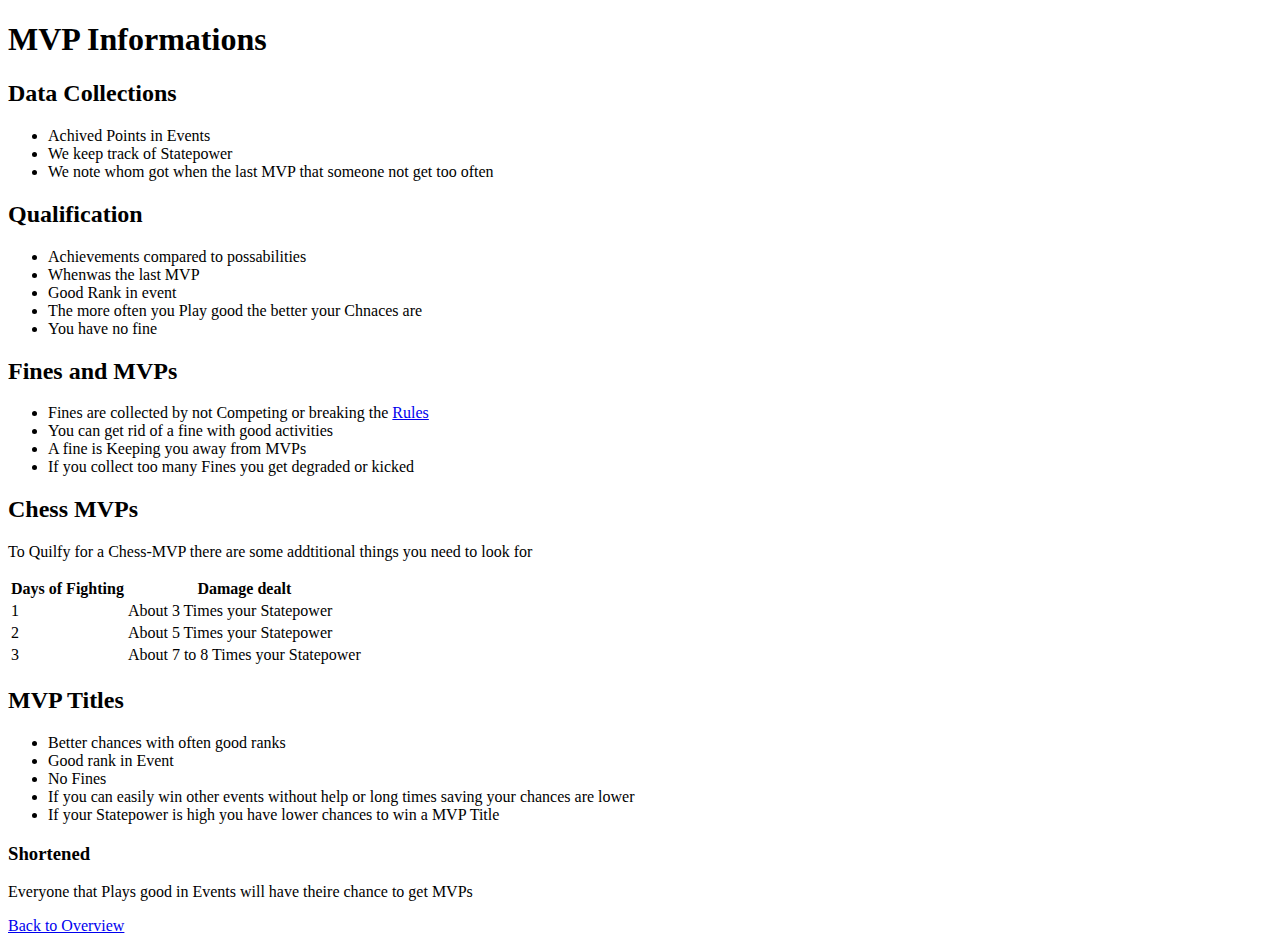
==== docs/allianceMVPs.html @ bcccf96e "prepare Pages" ====
<!DOCTYPE html>
<html lang="en">
<head>
    <meta charset="UTF-8">
    <meta name="viewport" content="width=device-width, initial-scale=1.0">
    <a href="index.html" id="backLink"></a>
    <title>Document</title>
</head>
<body>
    <div>

        <h1>MVP Informations</h1>

        <h2>Data Collections</h2>
        <ul>
            <li>Achived Points in Events</li>
            <li>We keep track of Statepower</li>
            <li>We note whom got when the last MVP that someone not get too often</li>
        </ul>

        <h2>Qualification</h2>
        <ul>
            <li>Achievements compared to possabilities</li>
            <li>Whenwas the last MVP</li>
            <li>Good Rank in event</li>
            <li>The more often you Play good the better your Chnaces are</li>
            <li>You have no fine</li>
        </ul>

        <h2>Fines and MVPs</h2>
        <ul>
            <li>Fines are collected by not Competing or breaking the <a href="allianceRules.html">Rules</a></li>
            <li>You can get rid of a fine with good activities</li>
            <li>A fine is Keeping you away from MVPs</li>
            <li>If you collect too many Fines you get degraded or kicked</li>
        </ul>

        <h2>Chess MVPs</h2>
        <p>To Quilfy for a Chess-MVP there are some addtitional things you need to look for</p>
        <table>
            <tr>
                <th>Days of Fighting</th>
                <th>Damage dealt</th>
            </tr>
            <tr>
                <td>1</td>
                <td>About 3 Times your Statepower</td>
            </tr>
            <tr>
                <td>2</td>
                <td>About 5 Times your Statepower</td>
            </tr>
            <tr>
                <td>3</td>
                <td>About 7 to 8 Times your Statepower</td>
            </tr>
        </table>


        <h2>MVP Titles</h2>
        <ul>
            <li>Better chances with often good ranks</li>
            <li>Good rank in Event</li>
            <li>No Fines</li>
            <li>If you can easily win other events without help or long times saving your chances are lower</li>
            <li>If your Statepower is high you have lower chances to win a MVP Title</li>
        </ul>

        <h3>Shortened</h3>
        <p>Everyone that Plays good in Events will have theire chance to get MVPs</p>

        <div>
            <a href="index.html" class="button">Back to Overview</a>
        </div>

    </div>
</body>
</html>
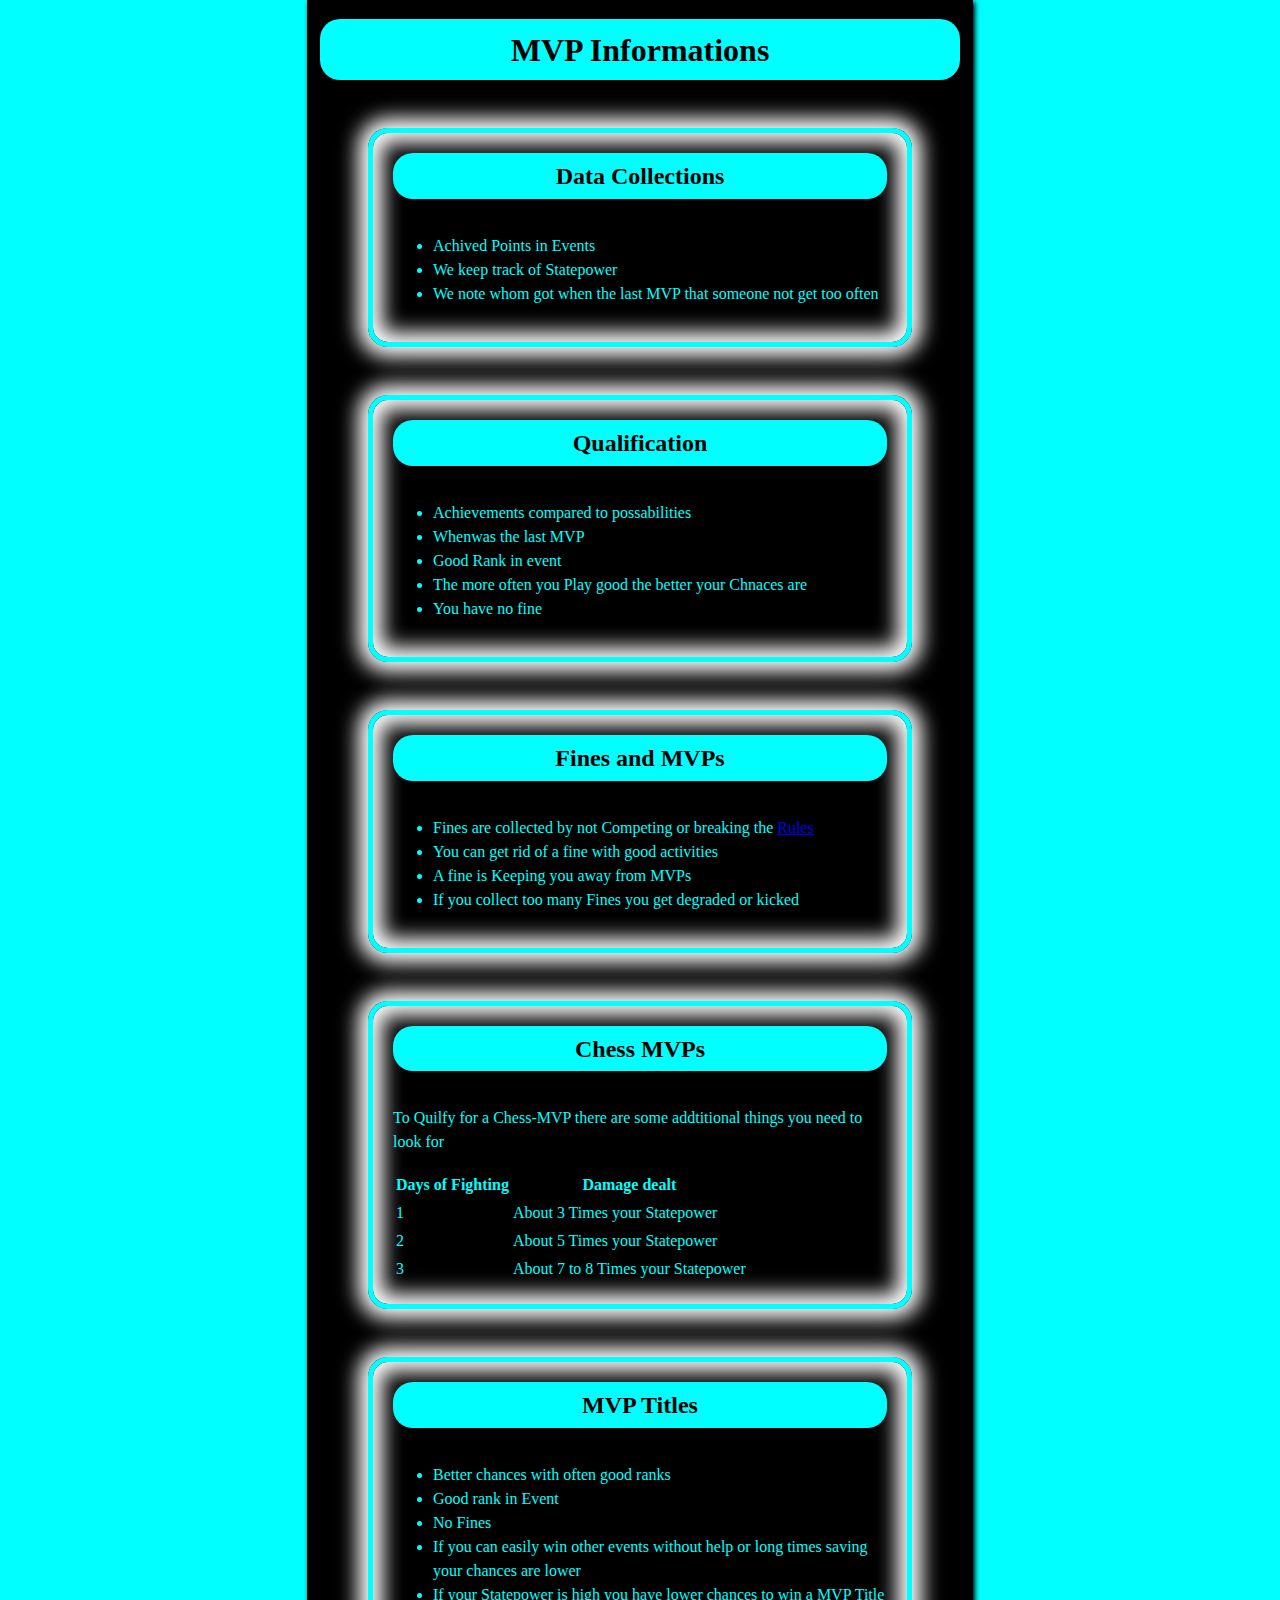
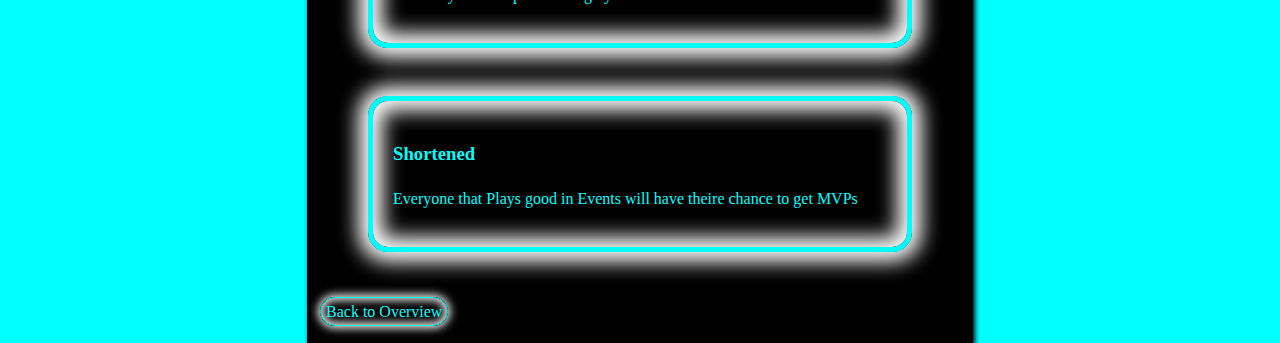
==== commit a1811319: "designe" ====
--- a/docs/allianceMVPs.html
+++ b/docs/allianceMVPs.html
@@ -1,78 +1,89 @@
 <!DOCTYPE html>
 <html lang="en">
+
 <head>
     <meta charset="UTF-8">
     <meta name="viewport" content="width=device-width, initial-scale=1.0">
-    <a href="index.html" id="backLink"></a>
-    <title>Document</title>
+    <link rel="stylesheet" href="style.css">
+    <title>Kings Choice | S690 | </title>
 </head>
+
 <body>
-    <div>
+    <div class="mainContainer">
 
         <h1>MVP Informations</h1>
 
-        <h2>Data Collections</h2>
-        <ul>
-            <li>Achived Points in Events</li>
-            <li>We keep track of Statepower</li>
-            <li>We note whom got when the last MVP that someone not get too often</li>
-        </ul>
+        <div class="wrapper">
+            <h2>Data Collections</h2>
+            <ul>
+                <li>Achived Points in Events</li>
+                <li>We keep track of Statepower</li>
+                <li>We note whom got when the last MVP that someone not get too often</li>
+            </ul>
+        </div>
 
-        <h2>Qualification</h2>
-        <ul>
-            <li>Achievements compared to possabilities</li>
-            <li>Whenwas the last MVP</li>
-            <li>Good Rank in event</li>
-            <li>The more often you Play good the better your Chnaces are</li>
-            <li>You have no fine</li>
-        </ul>
+        <div class="wrapper">
+            <h2>Qualification</h2>
+            <ul>
+                <li>Achievements compared to possabilities</li>
+                <li>Whenwas the last MVP</li>
+                <li>Good Rank in event</li>
+                <li>The more often you Play good the better your Chnaces are</li>
+                <li>You have no fine</li>
+            </ul>
+        </div>
 
-        <h2>Fines and MVPs</h2>
-        <ul>
-            <li>Fines are collected by not Competing or breaking the <a href="allianceRules.html">Rules</a></li>
-            <li>You can get rid of a fine with good activities</li>
-            <li>A fine is Keeping you away from MVPs</li>
-            <li>If you collect too many Fines you get degraded or kicked</li>
-        </ul>
+        <div class="wrapper">
+            <h2>Fines and MVPs</h2>
+            <ul>
+                <li>Fines are collected by not Competing or breaking the <a href="allianceRules.html">Rules</a></li>
+                <li>You can get rid of a fine with good activities</li>
+                <li>A fine is Keeping you away from MVPs</li>
+                <li>If you collect too many Fines you get degraded or kicked</li>
+            </ul>
+        </div>
 
-        <h2>Chess MVPs</h2>
-        <p>To Quilfy for a Chess-MVP there are some addtitional things you need to look for</p>
-        <table>
-            <tr>
-                <th>Days of Fighting</th>
-                <th>Damage dealt</th>
-            </tr>
-            <tr>
-                <td>1</td>
-                <td>About 3 Times your Statepower</td>
-            </tr>
-            <tr>
-                <td>2</td>
-                <td>About 5 Times your Statepower</td>
-            </tr>
-            <tr>
-                <td>3</td>
-                <td>About 7 to 8 Times your Statepower</td>
-            </tr>
-        </table>
-
-
-        <h2>MVP Titles</h2>
-        <ul>
-            <li>Better chances with often good ranks</li>
-            <li>Good rank in Event</li>
-            <li>No Fines</li>
-            <li>If you can easily win other events without help or long times saving your chances are lower</li>
-            <li>If your Statepower is high you have lower chances to win a MVP Title</li>
-        </ul>
-
-        <h3>Shortened</h3>
-        <p>Everyone that Plays good in Events will have theire chance to get MVPs</p>
-
+        <div class="wrapper">
+            <h2>Chess MVPs</h2>
+            <p>To Quilfy for a Chess-MVP there are some addtitional things you need to look for</p>
+            <table>
+                <tr>
+                    <th>Days of Fighting</th>
+                    <th>Damage dealt</th>
+                </tr>
+                <tr>
+                    <td>1</td>
+                    <td>About 3 Times your Statepower</td>
+                </tr>
+                <tr>
+                    <td>2</td>
+                    <td>About 5 Times your Statepower</td>
+                </tr>
+                <tr>
+                    <td>3</td>
+                    <td>About 7 to 8 Times your Statepower</td>
+                </tr>
+            </table>
+        </div>
+        <div class="wrapper">
+            <h2>MVP Titles</h2>
+            <ul>
+                <li>Better chances with often good ranks</li>
+                <li>Good rank in Event</li>
+                <li>No Fines</li>
+                <li>If you can easily win other events without help or long times saving your chances are lower</li>
+                <li>If your Statepower is high you have lower chances to win a MVP Title</li>
+            </ul>
+        </div>
+        <div class="wrapper">
+            <h3>Shortened</h3>
+            <p>Everyone that Plays good in Events will have theire chance to get MVPs</p>
+        </div>
         <div>
             <a href="index.html" class="button">Back to Overview</a>
         </div>
 
     </div>
 </body>
+
 </html>--- a/docs/style.css
+++ b/docs/style.css
@@ -0,0 +1,73 @@
+:root{
+    -Jun_Blue:#74c7ff;
+}
+
+
+* {
+    line-height: 1.5;
+}
+
+body {
+    background: black;
+    margin: 0;
+    padding: 20px;
+    color: white;
+    max-width: 100vh;
+    font-size: 40px;
+}
+
+h1,
+h2 {
+    background: cyan;
+    color: black;
+    text-align: center;
+    padding: 1%;
+    border-radius: 20px;
+    margin: 0;
+    margin-bottom: 35px;
+    font-weight: 1500;
+}
+
+.button{
+    border: 1px solid cyan;
+    border-radius: 20px;
+    padding: 5px;
+    color: cyan;
+    text-decoration: none;
+    box-shadow: 0 0 10px 2px white,
+              inset 0 0 10px 2px white;
+}
+
+.wrapper{
+    margin: 3rem;
+    padding: 20px;
+    border-radius: 20px;
+    color: cyan;
+    border: 5px solid cyan;
+    box-shadow: 0 0 20px 10px white,
+              inset 0 0 20px 10px white;
+
+}
+
+@media(min-width:1200px) {
+    .mainContainer {
+        padding-left: 20px;
+        padding-right: 20px;
+        width: 50%;
+        background: black;
+        color: white;
+        margin: 0px auto;
+        padding: 1.5% 1%;
+        box-shadow: 2px 2px 5px black;
+        min-height: 100vh;
+    }
+
+    body {
+        font-size: 16px;
+        background: cyan;
+        margin: 0;
+        padding: 0px;
+        color: white;
+        max-width: none;
+    }
+}
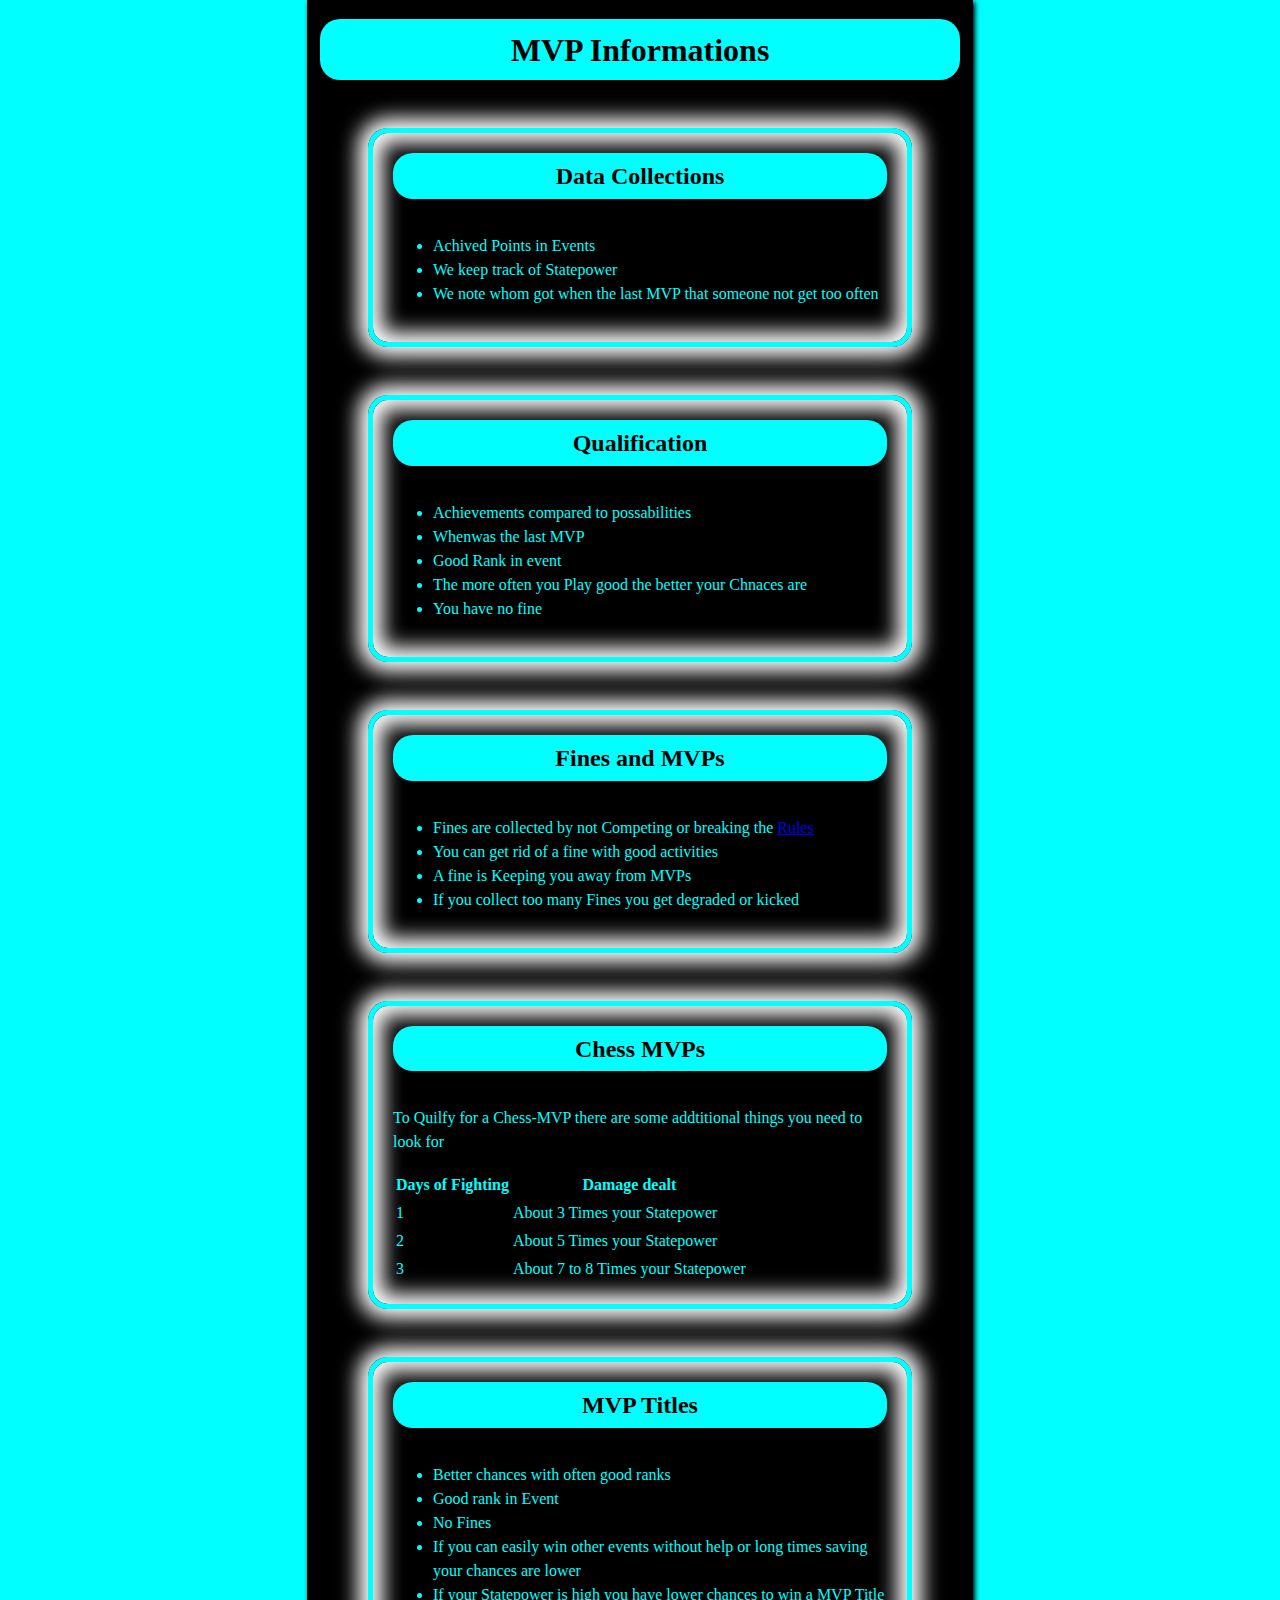
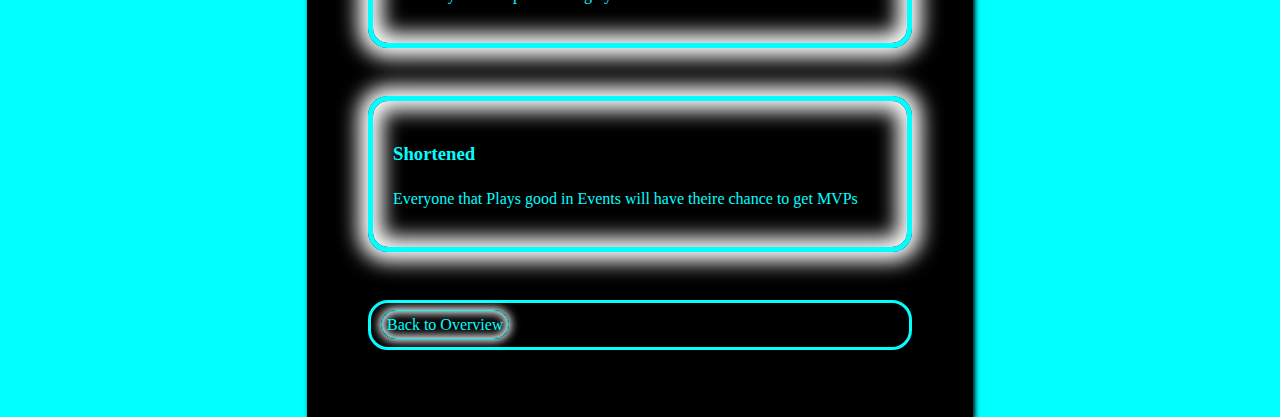
==== commit 42cf274c: "fix phone layout" ====
--- a/docs/allianceMVPs.html
+++ b/docs/allianceMVPs.html
@@ -79,7 +79,8 @@
             <h3>Shortened</h3>
             <p>Everyone that Plays good in Events will have theire chance to get MVPs</p>
         </div>
-        <div>
+
+        <div class="btnWrapper">
             <a href="index.html" class="button">Back to Overview</a>
         </div>
 
--- a/docs/style.css
+++ b/docs/style.css
@@ -12,9 +12,7 @@
     margin: 0;
     padding: 20px;
     color: white;
-    max-width: 100vh;
-    font-size: 40px;
-}
+    max-width: 100vh;}
 
 h1,
 h2 {
@@ -26,6 +24,7 @@
     margin: 0;
     margin-bottom: 35px;
     font-weight: 1500;
+
 }
 
 .button{
@@ -49,6 +48,13 @@
 
 }
 
+.btnWrapper{
+    margin: 3rem;
+    padding: 10px;
+    border: 3px solid cyan;
+    border-radius: 20px;
+}
+
 @media(min-width:1200px) {
     .mainContainer {
         padding-left: 20px;
@@ -63,7 +69,6 @@
     }
 
     body {
-        font-size: 16px;
         background: cyan;
         margin: 0;
         padding: 0px;
